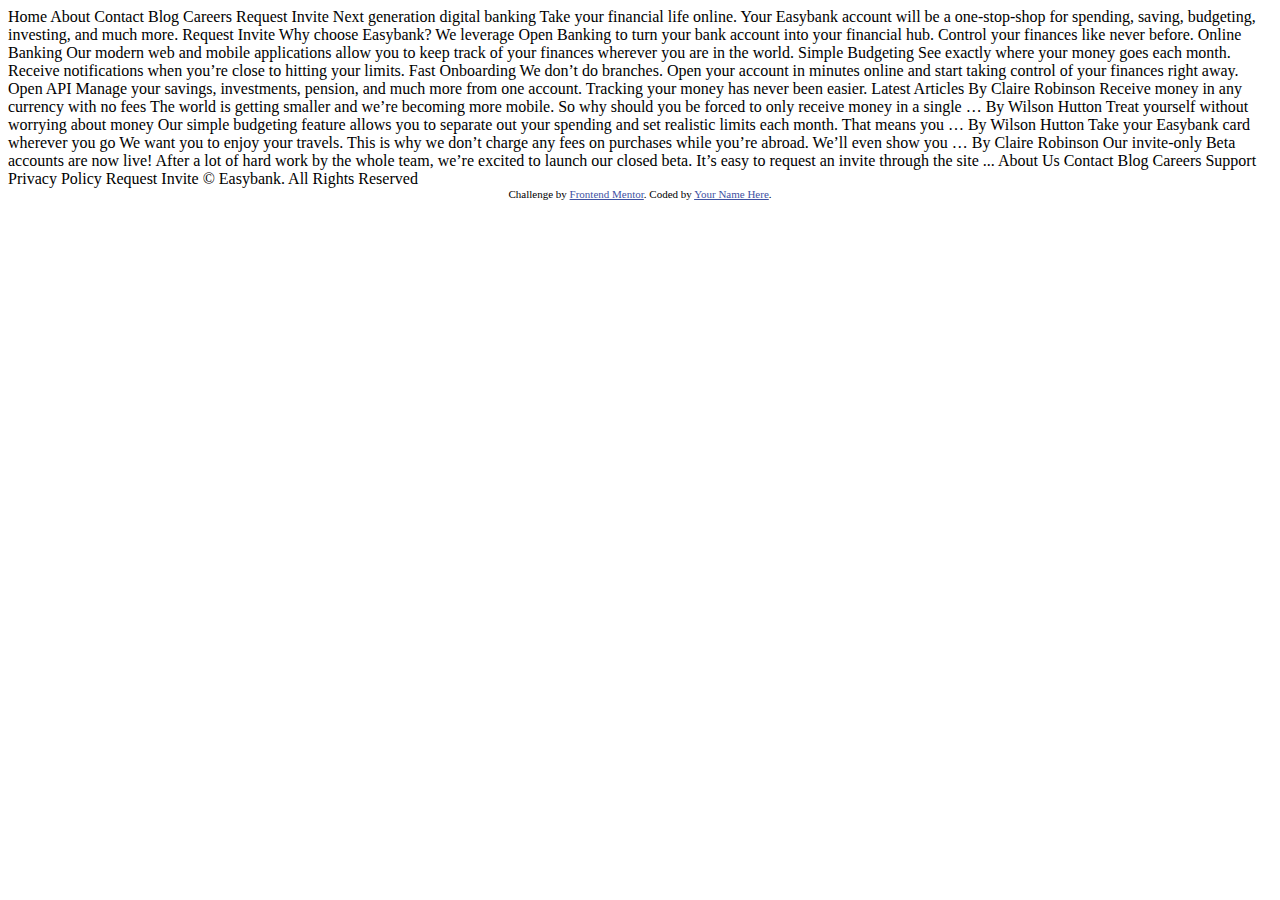
==== easybank-landing-page-master/index.html @ b2553bb6 "." ====
<!DOCTYPE html>
<html lang="en">
<head>
  <meta charset="UTF-8">
  <meta name="viewport" content="width=device-width, initial-scale=1.0"> <!-- displays site properly based on user's device -->

  <link rel="icon" type="image/png" sizes="32x32" href="./images/favicon-32x32.png">
  
  <title>Frontend Mentor | Easybank landing page</title>

  <!-- Feel free to remove these styles or customise in your own stylesheet 👍 -->
  <style>
    .attribution { font-size: 11px; text-align: center; }
    .attribution a { color: hsl(228, 45%, 44%); }
  </style>
</head>
<body>

  Home
  About
  Contact
  Blog
  Careers

  Request Invite



  Next generation digital banking

  Take your financial life online. Your Easybank account will be a one-stop-shop 
  for spending, saving, budgeting, investing, and much more.

  Request Invite



  Why choose Easybank?

  We leverage Open Banking to turn your bank account into your financial hub. Control 
  your finances like never before.

  Online Banking
  Our modern web and mobile applications allow you to keep track of your finances 
  wherever you are in the world.

  Simple Budgeting
  See exactly where your money goes each month. Receive notifications when you’re 
  close to hitting your limits.

  Fast Onboarding
  We don’t do branches. Open your account in minutes online and start taking control 
  of your finances right away.

  Open API
  Manage your savings, investments, pension, and much more from one account. Tracking 
  your money has never been easier.

  

  Latest Articles

  By Claire Robinson
  Receive money in any currency with no fees
  The world is getting smaller and we’re becoming more mobile. So why should you be 
  forced to only receive money in a single …

  By Wilson Hutton
  Treat yourself without worrying about money
  Our simple budgeting feature allows you to separate out your spending and set 
  realistic limits each month. That means you …

  By Wilson Hutton
  Take your Easybank card wherever you go
  We want you to enjoy your travels. This is why we don’t charge any fees on purchases 
  while you’re abroad. We’ll even show you …

  By Claire Robinson
  Our invite-only Beta accounts are now live!
  After a lot of hard work by the whole team, we’re excited to launch our closed beta. 
  It’s easy to request an invite through the site ...

  

  About Us
  Contact
  Blog
  Careers
  Support
  Privacy Policy

  Request Invite

  © Easybank. All Rights Reserved
  
  <div class="attribution">
    Challenge by <a href="https://www.frontendmentor.io?ref=challenge" target="_blank">Frontend Mentor</a>. 
    Coded by <a href="#">Your Name Here</a>.
  </div>
</body>
</html>
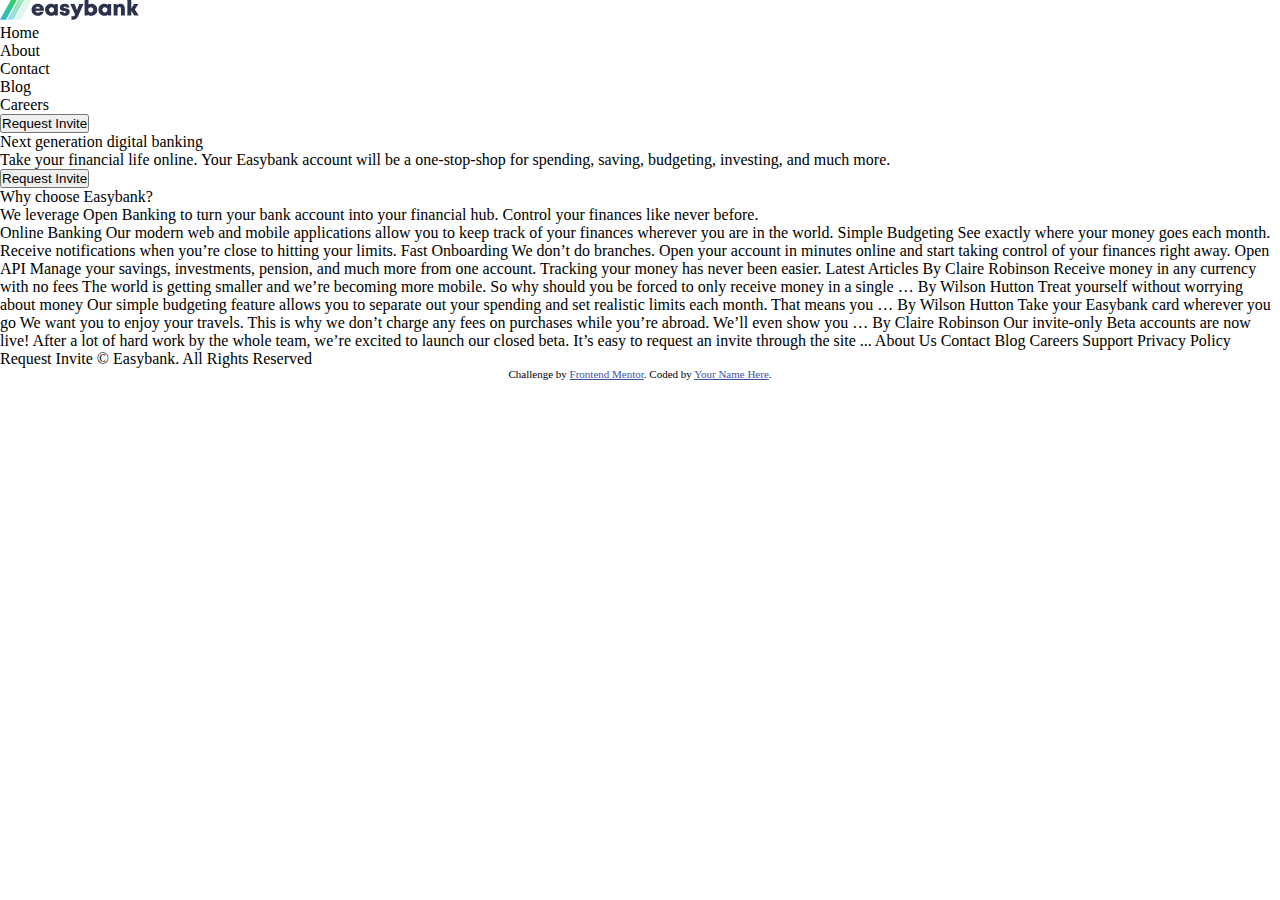
==== commit c548f1b3: "." ====
--- a/easybank-landing-page-master/index.html
+++ b/easybank-landing-page-master/index.html
@@ -1,86 +1,128 @@
 <!DOCTYPE html>
 <html lang="en">
+
 <head>
   <meta charset="UTF-8">
   <meta name="viewport" content="width=device-width, initial-scale=1.0"> <!-- displays site properly based on user's device -->
 
   <link rel="icon" type="image/png" sizes="32x32" href="./images/favicon-32x32.png">
-  
+  <link rel="stylesheet" href="css/styles.css">
   <title>Frontend Mentor | Easybank landing page</title>
 
   <!-- Feel free to remove these styles or customise in your own stylesheet 👍 -->
   <style>
-    .attribution { font-size: 11px; text-align: center; }
-    .attribution a { color: hsl(228, 45%, 44%); }
+    .attribution {
+      font-size: 11px;
+      text-align: center;
+    }
+
+    .attribution a {
+      color: hsl(228, 45%, 44%);
+    }
   </style>
 </head>
+
 <body>
+  <div class="container">
 
-  Home
-  About
-  Contact
-  Blog
-  Careers
+    <div class="navbar">
+      <img src="./images/logo.svg" alt="">
+      <div class="navbar-cta">
+        <p>Home</p>
+        <p>About</p>
+        <p>Contact</p>
+        <p>Blog</p>
+        <p>Careers</p>
+        <div class="">
+          <button type="button" name="button">Request Invite</button>
+        </div>
+      </div>
+    </div>
 
-  Request Invite
+    <div class="header">
+      <div class="header-text">
+        <p>Next generation digital banking</p>
+        <p> Take your financial life online. Your Easybank account will be a one-stop-shop
+          for spending, saving, budgeting, investing, and much more.</p>
+        <button type="button" name="button"> Request Invite</button>
+      </div>
+      <div class="bg-desktop">
+
+      </div>
+      <div class="bd-mobile">
+
+      </div>
+    </div>
+
+    <div class="features">
+      <div class="features-heading">
+        <p> Why choose Easybank?</p>
+        <p> We leverage Open Banking to turn your bank account into your financial hub. Control
+          your finances like never before.
+        </p>
+      </div>
+      <div class="feature-cards">
+        <div class="card card-1">
+
+        </div>
+        <div class="card card-2">
+
+        </div>
+        <div class="card card-3">
+
+        </div>
+        <div class="card card-4">
+
+        </div>
+      </div>
+    </div>
+
+  </div>
 
 
 
-  Next generation digital banking
-
-  Take your financial life online. Your Easybank account will be a one-stop-shop 
-  for spending, saving, budgeting, investing, and much more.
-
-  Request Invite
-
-
-
-  Why choose Easybank?
-
-  We leverage Open Banking to turn your bank account into your financial hub. Control 
-  your finances like never before.
 
   Online Banking
-  Our modern web and mobile applications allow you to keep track of your finances 
+  Our modern web and mobile applications allow you to keep track of your finances
   wherever you are in the world.
 
   Simple Budgeting
-  See exactly where your money goes each month. Receive notifications when you’re 
+  See exactly where your money goes each month. Receive notifications when you’re
   close to hitting your limits.
 
   Fast Onboarding
-  We don’t do branches. Open your account in minutes online and start taking control 
+  We don’t do branches. Open your account in minutes online and start taking control
   of your finances right away.
 
   Open API
-  Manage your savings, investments, pension, and much more from one account. Tracking 
+  Manage your savings, investments, pension, and much more from one account. Tracking
   your money has never been easier.
 
-  
+
 
   Latest Articles
 
   By Claire Robinson
   Receive money in any currency with no fees
-  The world is getting smaller and we’re becoming more mobile. So why should you be 
+  The world is getting smaller and we’re becoming more mobile. So why should you be
   forced to only receive money in a single …
 
   By Wilson Hutton
   Treat yourself without worrying about money
-  Our simple budgeting feature allows you to separate out your spending and set 
+  Our simple budgeting feature allows you to separate out your spending and set
   realistic limits each month. That means you …
 
   By Wilson Hutton
   Take your Easybank card wherever you go
-  We want you to enjoy your travels. This is why we don’t charge any fees on purchases 
+  We want you to enjoy your travels. This is why we don’t charge any fees on purchases
   while you’re abroad. We’ll even show you …
 
   By Claire Robinson
   Our invite-only Beta accounts are now live!
-  After a lot of hard work by the whole team, we’re excited to launch our closed beta. 
+  After a lot of hard work by the whole team, we’re excited to launch our closed beta.
   It’s easy to request an invite through the site ...
 
-  
+
 
   About Us
   Contact
@@ -92,10 +134,11 @@
   Request Invite
 
   © Easybank. All Rights Reserved
-  
+
   <div class="attribution">
-    Challenge by <a href="https://www.frontendmentor.io?ref=challenge" target="_blank">Frontend Mentor</a>. 
+    Challenge by <a href="https://www.frontendmentor.io?ref=challenge" target="_blank">Frontend Mentor</a>.
     Coded by <a href="#">Your Name Here</a>.
   </div>
 </body>
-</html>+
+</html>
--- a/easybank-landing-page-master/css/styles.css
+++ b/easybank-landing-page-master/css/styles.css
@@ -0,0 +1,4 @@
+* {
+  margin: 0;
+  padding: 0;
+}
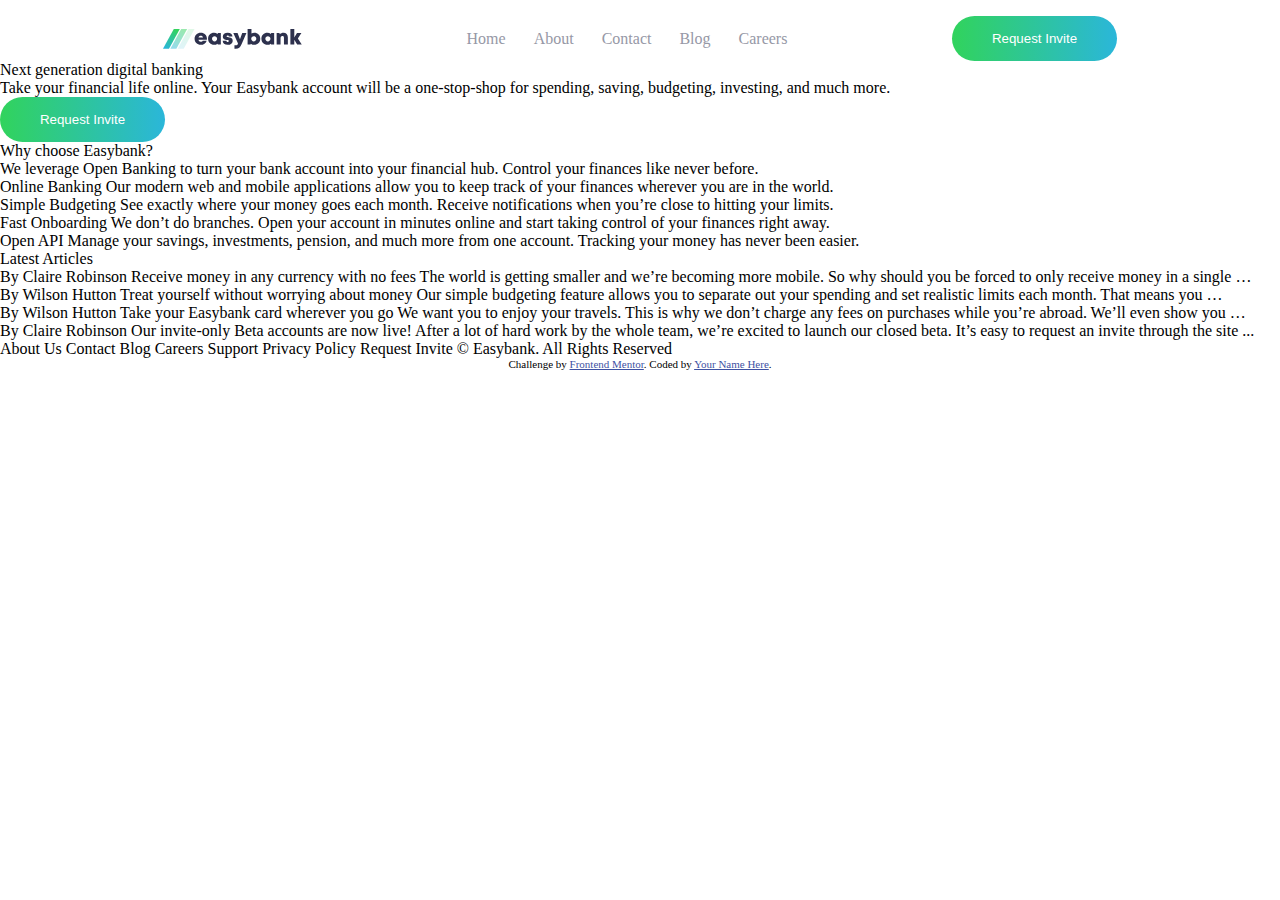
==== commit 983efa80: "." ====
--- a/easybank-landing-page-master/index.html
+++ b/easybank-landing-page-master/index.html
@@ -25,32 +25,32 @@
 <body>
   <div class="container">
 
-    <div class="navbar">
+    <div class="navbar flex-row">
       <img src="./images/logo.svg" alt="">
-      <div class="navbar-cta">
-        <p>Home</p>
-        <p>About</p>
-        <p>Contact</p>
-        <p>Blog</p>
-        <p>Careers</p>
-        <div class="">
-          <button type="button" name="button">Request Invite</button>
-        </div>
+      <div class="navbar-cta flex-row">
+        <p class="cta-btn">Home</p>
+        <p class="cta-btn">About</p>
+        <p class="cta-btn">Contact</p>
+        <p class="cta-btn">Blog</p>
+        <p class="cta-btn">Careers</p>
+      </div>
+      <div class="">
+        <button type="button" name="button">Request Invite</button>
       </div>
     </div>
 
-    <div class="header">
+    <div class="header flex-row">
       <div class="header-text">
-        <p>Next generation digital banking</p>
-        <p> Take your financial life online. Your Easybank account will be a one-stop-shop
+        <p class="head">Next generation digital banking</p>
+        <p class="header-p"> Take your financial life online. Your Easybank account will be a one-stop-shop
           for spending, saving, budgeting, investing, and much more.</p>
         <button type="button" name="button"> Request Invite</button>
       </div>
       <div class="bg-desktop">
 
       </div>
-      <div class="bd-mobile">
-
+      <div class="bg-mobile">
+        
       </div>
     </div>
 
@@ -63,67 +63,76 @@
       </div>
       <div class="feature-cards">
         <div class="card card-1">
-
+          Online Banking
+          Our modern web and mobile applications allow you to keep track of your finances
+          wherever you are in the world.
         </div>
         <div class="card card-2">
-
+          Simple Budgeting
+          See exactly where your money goes each month. Receive notifications when you’re
+          close to hitting your limits.
         </div>
         <div class="card card-3">
-
+          Fast Onboarding
+          We don’t do branches. Open your account in minutes online and start taking control
+          of your finances right away.
         </div>
         <div class="card card-4">
-
+          Open API
+          Manage your savings, investments, pension, and much more from one account. Tracking
+          your money has never been easier.
         </div>
       </div>
     </div>
 
+    <div class="articles">
+      <p> Latest Articles</p>
+      <div class="article-cards">
+        <div class="a-card a-card-1">
+          By Claire Robinson
+          Receive money in any currency with no fees
+          The world is getting smaller and we’re becoming more mobile. So why should you be
+          forced to only receive money in a single …
+        </div>
+        <div class="a-card a-card-2">
+          By Wilson Hutton
+          Treat yourself without worrying about money
+          Our simple budgeting feature allows you to separate out your spending and set
+          realistic limits each month. That means you …
+        </div>
+        <div class="a-card a-card-3">
+          By Wilson Hutton
+          Take your Easybank card wherever you go
+          We want you to enjoy your travels. This is why we don’t charge any fees on purchases
+          while you’re abroad. We’ll even show you …
+        </div>
+        <div class="a-card a-card-4">
+          By Claire Robinson
+          Our invite-only Beta accounts are now live!
+          After a lot of hard work by the whole team, we’re excited to launch our closed beta.
+          It’s easy to request an invite through the site ...
+        </div>
+      </div>
+    </div>
+
+    <div class="footer">
+      <div class="">
+        <div class="">
+
+        </div>
+        <div class="">
+
+        </div>
+        <div class="">
+
+        </div>
+      </div>
+      <div class="">
+
+      </div>
+    </div>
+
   </div>
-
-
-
-
-  Online Banking
-  Our modern web and mobile applications allow you to keep track of your finances
-  wherever you are in the world.
-
-  Simple Budgeting
-  See exactly where your money goes each month. Receive notifications when you’re
-  close to hitting your limits.
-
-  Fast Onboarding
-  We don’t do branches. Open your account in minutes online and start taking control
-  of your finances right away.
-
-  Open API
-  Manage your savings, investments, pension, and much more from one account. Tracking
-  your money has never been easier.
-
-
-
-  Latest Articles
-
-  By Claire Robinson
-  Receive money in any currency with no fees
-  The world is getting smaller and we’re becoming more mobile. So why should you be
-  forced to only receive money in a single …
-
-  By Wilson Hutton
-  Treat yourself without worrying about money
-  Our simple budgeting feature allows you to separate out your spending and set
-  realistic limits each month. That means you …
-
-  By Wilson Hutton
-  Take your Easybank card wherever you go
-  We want you to enjoy your travels. This is why we don’t charge any fees on purchases
-  while you’re abroad. We’ll even show you …
-
-  By Claire Robinson
-  Our invite-only Beta accounts are now live!
-  After a lot of hard work by the whole team, we’re excited to launch our closed beta.
-  It’s easy to request an invite through the site ...
-
-
-
   About Us
   Contact
   Blog
--- a/easybank-landing-page-master/css/styles.css
+++ b/easybank-landing-page-master/css/styles.css
@@ -2,3 +2,42 @@
   margin: 0;
   padding: 0;
 }
+
+.flex-row {
+  display: flex;
+  flex-direction: row;
+}
+
+.navbar {
+  padding-left: 163px;
+}
+
+.navbar {
+  justify-content: space-between;
+  align-items: center;
+  padding-top: 16px;
+  padding-right: 163px;
+}
+
+.cta-btn {
+  padding: 0 14px;
+  color: hsl(233, 8%, 62%);
+}
+
+button {
+  width: 165px;
+  height: 45px;
+  border: 0;
+  border-radius: 50px;
+  background: linear-gradient(to right, hsl(136, 65%, 51%), hsl(192, 70%, 51%));
+  color: #fff;
+}
+
+.bg-desktop img{
+  width: 100%;
+  height: 100%;
+}
+
+.bg-mobile {
+  display: none;
+}
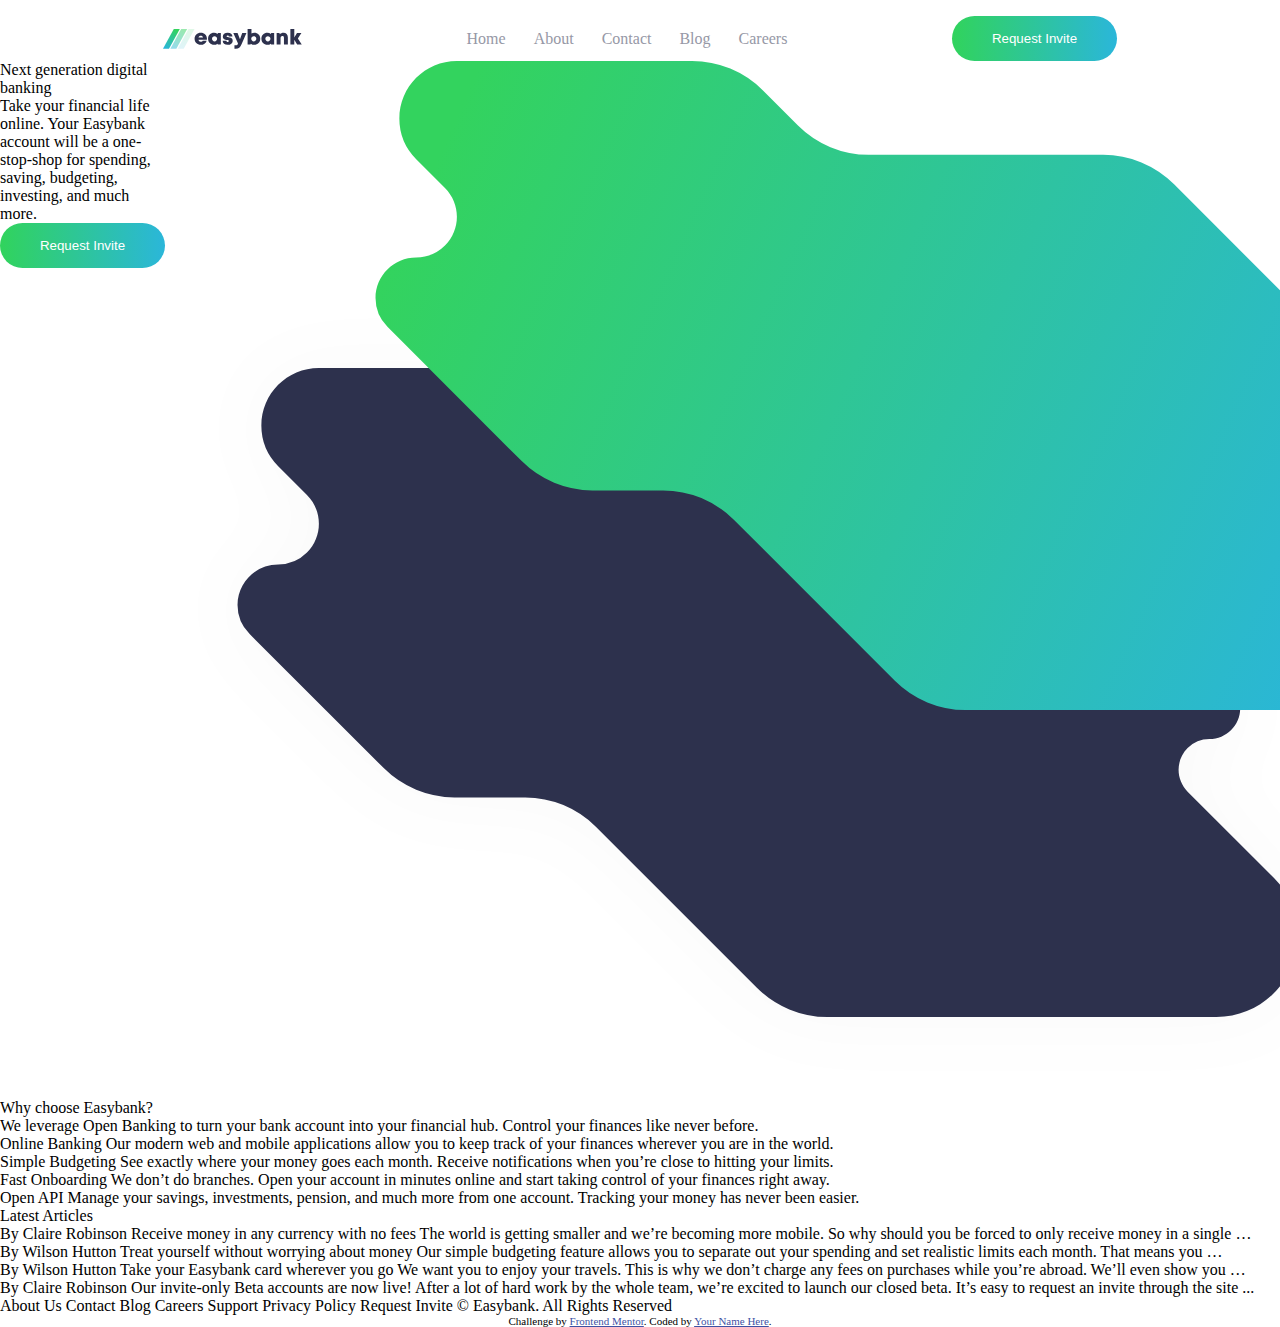
==== commit a3a043b4: "bg" ====
--- a/easybank-landing-page-master/index.html
+++ b/easybank-landing-page-master/index.html
@@ -47,10 +47,10 @@
         <button type="button" name="button"> Request Invite</button>
       </div>
       <div class="bg-desktop">
-
+        <img src="./images/bg-intro-desktop.svg" alt="">
       </div>
       <div class="bg-mobile">
-        
+        <img src="./images/bg-intro-mobile.svg" alt="">
       </div>
     </div>
 
--- a/easybank-landing-page-master/css/styles.css
+++ b/easybank-landing-page-master/css/styles.css
@@ -33,9 +33,9 @@
   color: #fff;
 }
 
-.bg-desktop img{
-  width: 100%;
-  height: 100%;
+.bg-desktop {
+  background: url(./images/bg-intro-desktop.svg) center no-repeat;
+  background-size: auto;
 }
 
 .bg-mobile {
